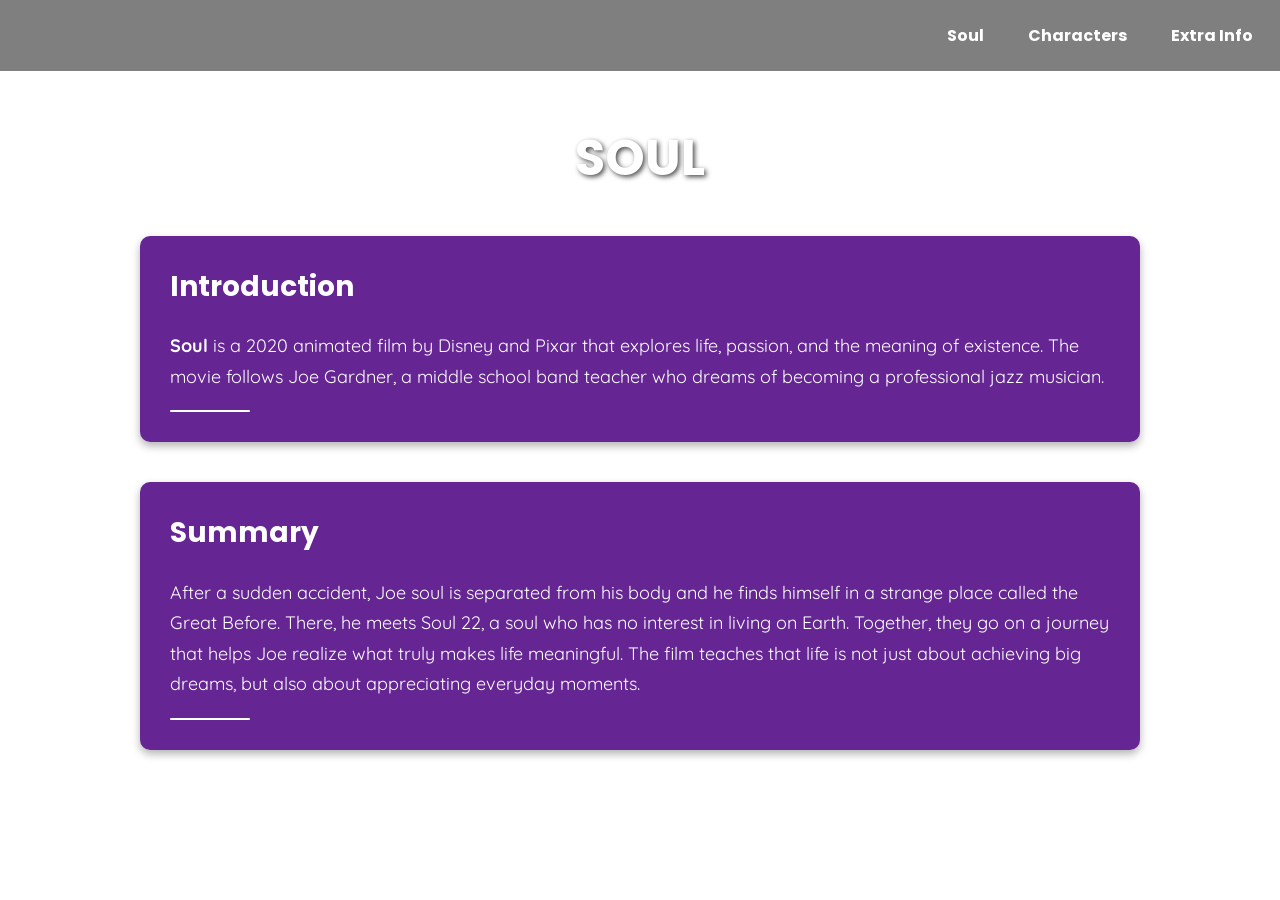
==== index.html @ 2899d6b4 "Update and rename README.md to index.html" ====
<!DOCTYPE html>
<html lang="en">

<head>
    <meta charset="UTF-8">
    <title>Soul - Home</title>
    <link href="https://fonts.googleapis.com/css2?family=Poppins:wght@700&family=Quicksand&display=swap"
        rel="stylesheet">
    <style>
        body {
            font-family: 'Quicksand', sans-serif;
            margin: 0;
            background-image: url('https://img.freepik.com/premium-photo/indigo-navy-blue-color-gradient-background-smooth-transition-deep-tones_936686-19634.jpg');
            background-size: cover;
            background-repeat: no-repeat;
            background-position: center;
            color: #fff;
        }

        nav {
            background: rgba(0, 0, 0, 0.5);
            padding: 15px;
            display: flex;
            justify-content: flex-end;
            gap: 20px;
            position: sticky;
            top: 0;
            z-index: 1000;
        }

        nav a {
            color: white;
            text-decoration: none;
            font-weight: bold;
            font-family: 'Poppins', sans-serif;
            padding: 8px 12px;
        }

        nav a:hover {
            background: #444;
            border-radius: 4px;
        }

        .container {
            max-width: 1000px;
            margin: 50px auto;
            padding: 0 20px;
        }

        h1 {
            text-align: center;
            margin-bottom: 40px;
            font-family: 'Poppins', sans-serif;
            font-size: 50px;
            color: white;
            text-shadow: 2px 2px 5px rgba(0, 0, 0, 0.7);
        }

        .logo {
            text-align: center;
            margin-bottom: 40px;
        }

        .logo img {
            max-width: 300px;
            width: 80%;
            border-radius: 10px;
        }

        .info-box {
            background: rgba(75, 0, 130, 0.85);
            color: white;
            padding: 30px;
            border-radius: 10px;
            box-shadow: 0 4px 8px rgba(0, 0, 0, 0.3);
            margin-bottom: 40px;
        }

        .info-box h2 {
            font-family: 'Poppins', sans-serif;
            margin-top: 0;
            font-size: 28px;
        }

        .info-box p {
            font-size: 18px;
            line-height: 1.7;
        }

        .separator {
            width: 80px;
            height: 2px;
            background-color: #fff;
            margin-top: 10px;
            border-radius: 5px;
        }
    </style>
</head>

<body>
    <nav>
        <a href="gabsoulp1.html">Soul</a>
        <a href="gabsoulp2.html">Characters</a>
        <a href="#">Extra Info</a>
    </nav>
    <div class="container">
        <h1>SOUL</h1>
        <div class="info-box">
            <h2>Introduction</h2>
            <p>
                <strong>Soul</strong> is a 2020 animated film by Disney and Pixar that explores life, passion, and the
                meaning of existence. The movie follows Joe Gardner, a middle school band teacher who dreams of becoming
                a professional jazz musician.
            </p>
            <div class="separator"></div>
        </div>
        <div class="info-box">
            <h2>Summary</h2>
            <p>
                After a sudden accident, Joe soul is separated from his body and he finds himself in a strange place
                called the Great Before. There, he meets Soul 22, a soul who has no interest in living on Earth.
                Together, they go on a journey that helps Joe realize what truly makes life meaningful. The film teaches
                that life is not just about achieving big dreams, but also about appreciating everyday moments.
            </p>
            <div class="separator"></div>
        </div>
    </div>
</body>

</html>
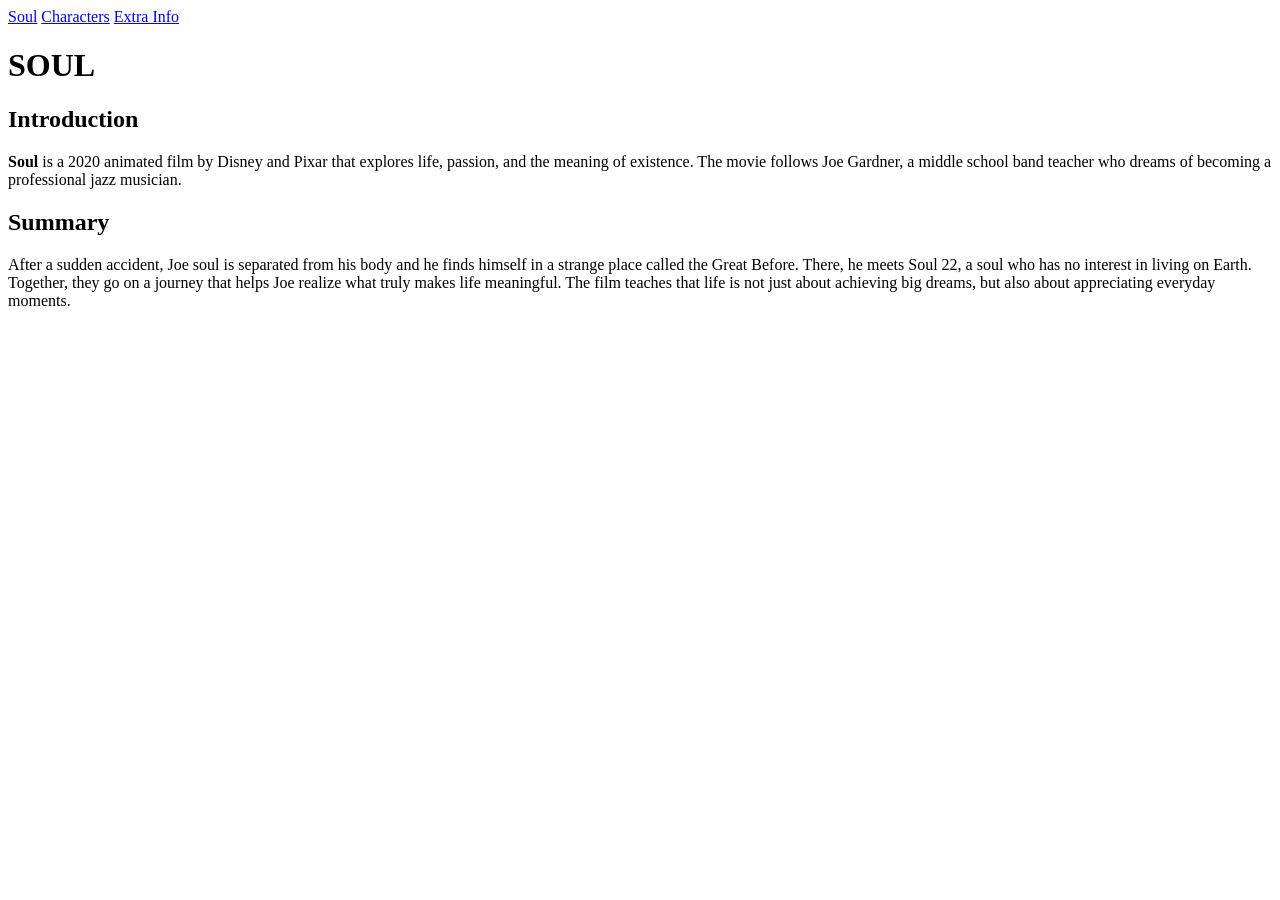
==== commit 4a626471: "Update index.html" ====
--- a/index.html
+++ b/index.html
@@ -6,102 +6,15 @@
     <title>Soul - Home</title>
     <link href="https://fonts.googleapis.com/css2?family=Poppins:wght@700&family=Quicksand&display=swap"
         rel="stylesheet">
-    <style>
-        body {
-            font-family: 'Quicksand', sans-serif;
-            margin: 0;
-            background-image: url('https://img.freepik.com/premium-photo/indigo-navy-blue-color-gradient-background-smooth-transition-deep-tones_936686-19634.jpg');
-            background-size: cover;
-            background-repeat: no-repeat;
-            background-position: center;
-            color: #fff;
-        }
+    <link rel="stylesheet" type="text/css" href="gab.css">
 
-        nav {
-            background: rgba(0, 0, 0, 0.5);
-            padding: 15px;
-            display: flex;
-            justify-content: flex-end;
-            gap: 20px;
-            position: sticky;
-            top: 0;
-            z-index: 1000;
-        }
-
-        nav a {
-            color: white;
-            text-decoration: none;
-            font-weight: bold;
-            font-family: 'Poppins', sans-serif;
-            padding: 8px 12px;
-        }
-
-        nav a:hover {
-            background: #444;
-            border-radius: 4px;
-        }
-
-        .container {
-            max-width: 1000px;
-            margin: 50px auto;
-            padding: 0 20px;
-        }
-
-        h1 {
-            text-align: center;
-            margin-bottom: 40px;
-            font-family: 'Poppins', sans-serif;
-            font-size: 50px;
-            color: white;
-            text-shadow: 2px 2px 5px rgba(0, 0, 0, 0.7);
-        }
-
-        .logo {
-            text-align: center;
-            margin-bottom: 40px;
-        }
-
-        .logo img {
-            max-width: 300px;
-            width: 80%;
-            border-radius: 10px;
-        }
-
-        .info-box {
-            background: rgba(75, 0, 130, 0.85);
-            color: white;
-            padding: 30px;
-            border-radius: 10px;
-            box-shadow: 0 4px 8px rgba(0, 0, 0, 0.3);
-            margin-bottom: 40px;
-        }
-
-        .info-box h2 {
-            font-family: 'Poppins', sans-serif;
-            margin-top: 0;
-            font-size: 28px;
-        }
-
-        .info-box p {
-            font-size: 18px;
-            line-height: 1.7;
-        }
-
-        .separator {
-            width: 80px;
-            height: 2px;
-            background-color: #fff;
-            margin-top: 10px;
-            border-radius: 5px;
-        }
-    </style>
 </head>
 
 <body>
     <nav>
         <a href="gabsoulp1.html">Soul</a>
         <a href="gabsoulp2.html">Characters</a>
-        <a href="#">Extra Info</a>
+        <a href="gabsoulp3.html">Extra Info</a>
     </nav>
     <div class="container">
         <h1>SOUL</h1>
